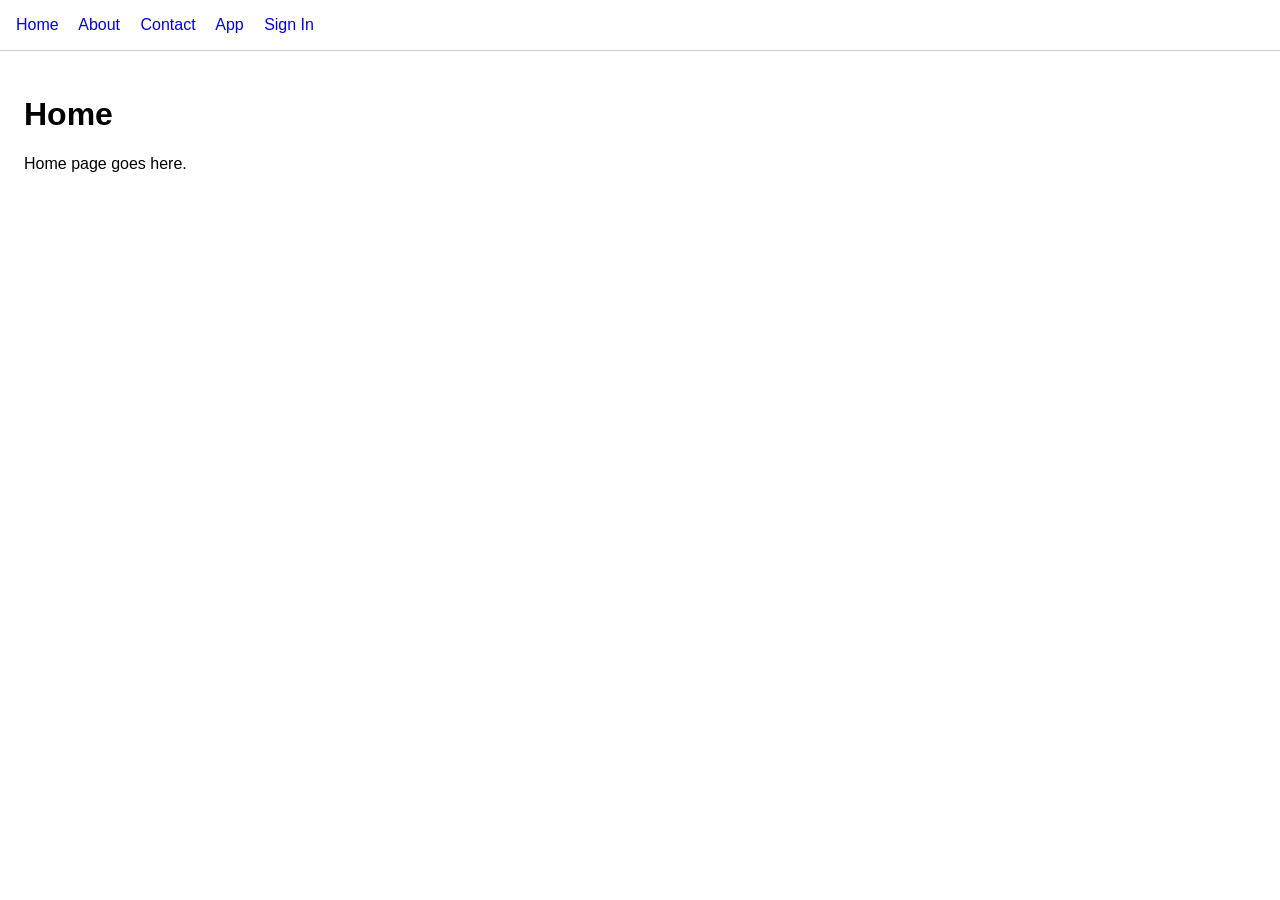
==== index.html @ acf82036 "Add files via upload" ====
<!DOCTYPE html>
<html lang="en">
<head>
  <meta charset="UTF-8">
  <meta name="viewport" content="width=device-width, initial-scale=1.0">
  <title>Home</title>
  <link rel="stylesheet" href="css/style.css">
</head>
<body>
  
<nav>
  <a href="index.html">Home</a>
  <a href="about.html">About</a>
  <a href="contact.html">Contact</a>
  <a href="app.html">App</a>
  <a href="login.html">Sign In</a>
</nav>


  <main>
    <h1>Home</h1>
    <p>Home page goes here.</p>
  </main>

  <script src="js/main.js"></script>
</body>
</html>
---- css/style.css ----
/* Shared styles for the whole site */
body {
  font-family: Arial, sans-serif;
  margin: 0;
}

nav {
  padding: 16px;
  border-bottom: 1px solid #ccc;
}

nav a {
  margin-right: 16px;
  text-decoration: none;
}

main {
  padding: 24px;
}
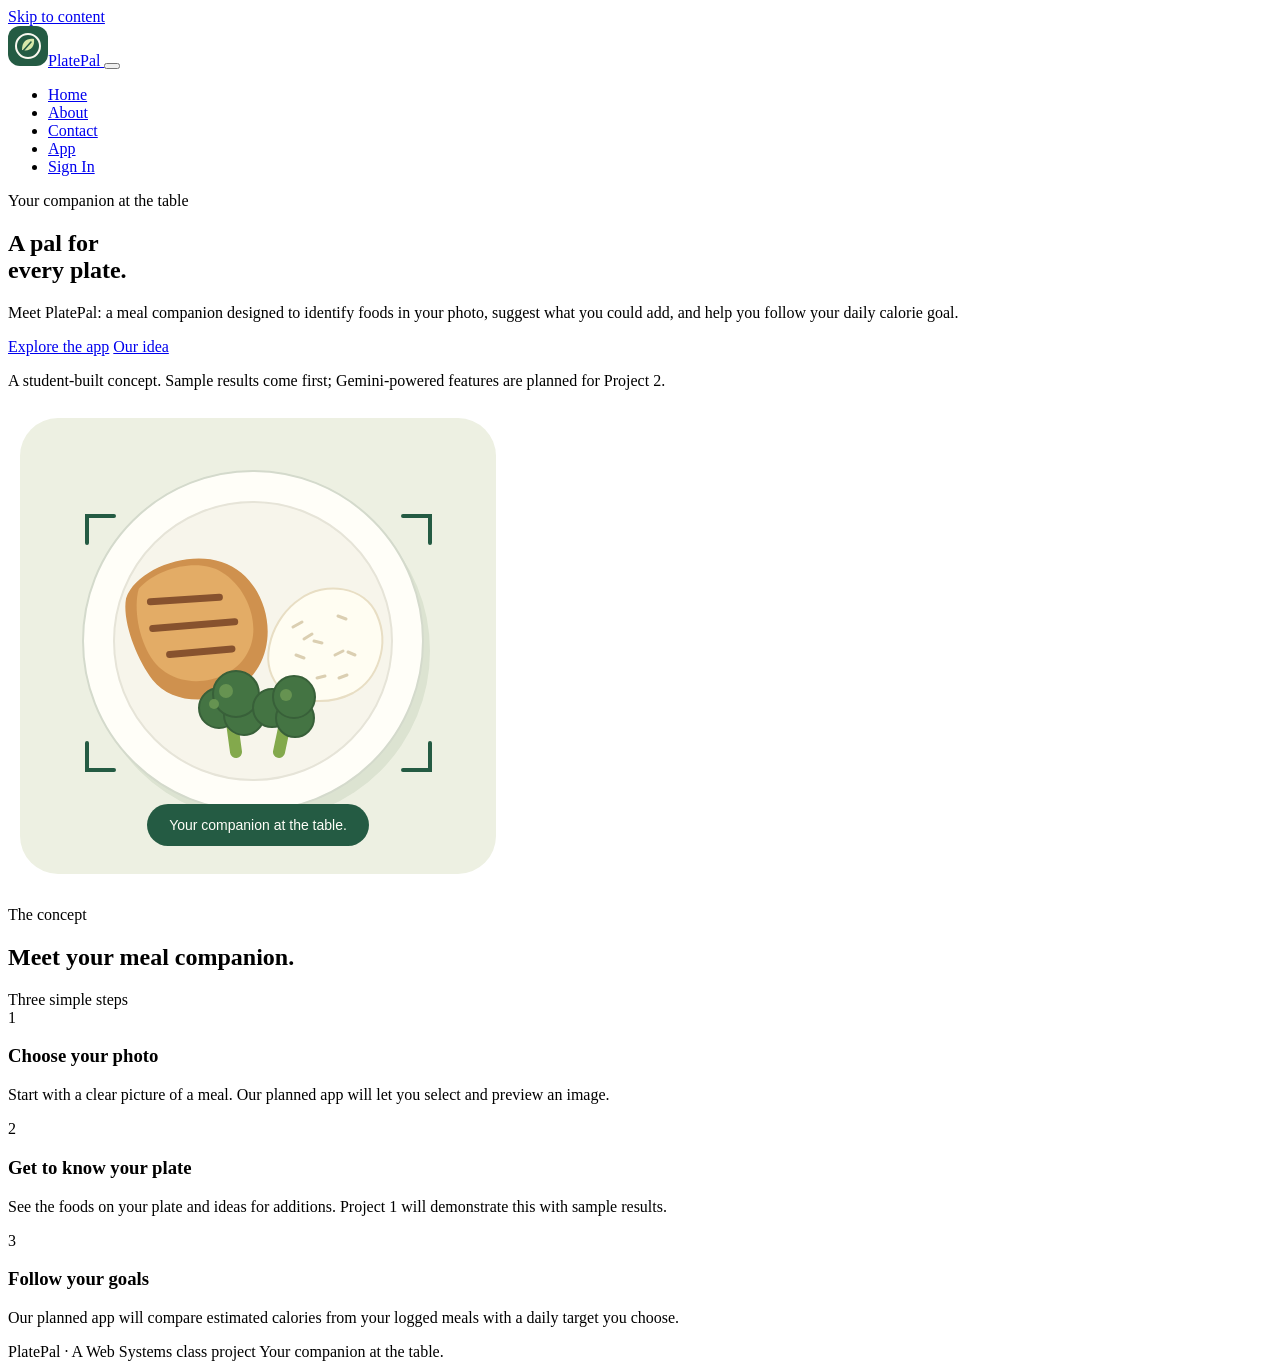
==== commit 83435eec: "Home, About, Contact, App, Sign In Outlines" ====
--- a/index.html
+++ b/index.html
@@ -1,27 +1,78 @@
-<!DOCTYPE html>
+<!doctype html>
 <html lang="en">
 <head>
   <meta charset="UTF-8">
   <meta name="viewport" content="width=device-width, initial-scale=1.0">
-  <title>Home</title>
-  <link rel="stylesheet" href="css/style.css">
+  <meta name="description" content="Meet PlatePal, your meal companion: a student app concept for identifying foods, suggesting meal additions, and tracking estimated calorie progress.">
+  <link rel="icon" type="image/svg+xml" href="./images/logo.svg">
+  <title>Home | PlatePal</title>
 </head>
 <body>
-  
-<nav>
-  <a href="index.html">Home</a>
-  <a href="about.html">About</a>
-  <a href="contact.html">Contact</a>
-  <a href="app.html">App</a>
-  <a href="login.html">Sign In</a>
-</nav>
-
-
-  <main>
-    <h1>Home</h1>
-    <p>Home page goes here.</p>
+  <a class="skip-link" href="#main-content">Skip to content</a>
+  <!-- Bootstrap expands the menu on desktop and collapses it on smaller screens. -->
+  <nav class="navbar navbar-expand-md py-3" aria-label="Main navigation">
+    <div class="container">
+      <a class="navbar-brand d-flex align-items-center" href="./index.html">
+        <img class="brand-mark" src="./images/logo.svg" alt="">PlatePal
+      </a>
+      <button class="navbar-toggler" type="button" data-bs-toggle="collapse"
+        data-bs-target="#main-menu" aria-controls="main-menu" aria-expanded="false"
+        aria-label="Toggle navigation"><span class="navbar-toggler-icon"></span></button>
+      <div class="collapse navbar-collapse" id="main-menu">
+        <ul class="navbar-nav ms-auto align-items-md-center"><li class="nav-item"><a class="nav-link active" href="./index.html" aria-current="page">Home</a></li>
+<li class="nav-item"><a class="nav-link" href="./about.html">About</a></li>
+<li class="nav-item"><a class="nav-link" href="./contact.html">Contact</a></li>
+<li class="nav-item"><a class="nav-link" href="./app.html">App</a></li>
+<li class="nav-item"><a class="nav-link" href="./signin.html">Sign In</a></li></ul>
+      </div>
+    </div>
+  </nav>
+  <main id="main-content">
+    <section class="hero container">
+      <div class="row align-items-center g-4">
+        <div class="col-md-6">
+          <p class="eyebrow mb-3">Your companion at the table</p>
+          <h1>A pal for<br>every plate.</h1>
+          <p class="lead my-4">Meet PlatePal: a meal companion designed to identify foods in your photo, suggest what you could add, and help you follow your daily calorie goal.</p>
+          <div class="d-flex flex-wrap gap-3">
+            <a class="btn btn-primary" href="./app.html">Explore the app</a>
+            <a class="btn btn-outline-primary" href="./about.html">Our idea</a>
+          </div>
+          <p class="demo-note mt-4 mb-0">A student-built concept. Sample results come first; Gemini-powered features are planned for Project 2.</p>
+        </div>
+        <div class="col-md-6">
+          <img class="hero-art" src="./images/plate.svg" alt="Illustrated plate of grilled chicken, rice, and broccoli">
+        </div>
+      </div>
+    </section>
+    <section class="container pb-5" aria-labelledby="how-heading">
+      <div class="d-flex flex-wrap justify-content-between align-items-end gap-3 mb-4">
+        <div><p class="eyebrow mb-2">The concept</p><h2 class="section-heading mb-0" id="how-heading">Meet your meal companion.</h2></div>
+        <span class="demo-note">Three simple steps</span>
+      </div>
+      <!-- Bootstrap's columns stack on small screens; our CSS styles each card. -->
+      <div class="row g-3">
+        <div class="col-md-4"><article class="step-card">
+          <span class="step-number" aria-hidden="true">1</span><h3>Choose your photo</h3>
+          <p>Start with a clear picture of a meal. Our planned app will let you select and preview an image.</p>
+        </article></div>
+        <div class="col-md-4"><article class="step-card">
+          <span class="step-number" aria-hidden="true">2</span><h3>Get to know your plate</h3>
+          <p>See the foods on your plate and ideas for additions. Project 1 will demonstrate this with sample results.</p>
+        </article></div>
+        <div class="col-md-4"><article class="step-card">
+          <span class="step-number" aria-hidden="true">3</span><h3>Follow your goals</h3>
+          <p>Our planned app will compare estimated calories from your logged meals with a daily target you choose.</p>
+        </article></div>
+      </div>
+    </section>
   </main>
-
-  <script src="js/main.js"></script>
+  <footer class="site-footer">
+    <div class="container d-flex flex-wrap justify-content-between gap-2">
+      <span>PlatePal · A Web Systems class project</span>
+      <span>Your companion at the table.</span>
+    </div>
+  </footer>
+  <script type="module" src="./js/main.js"></script>
 </body>
 </html>
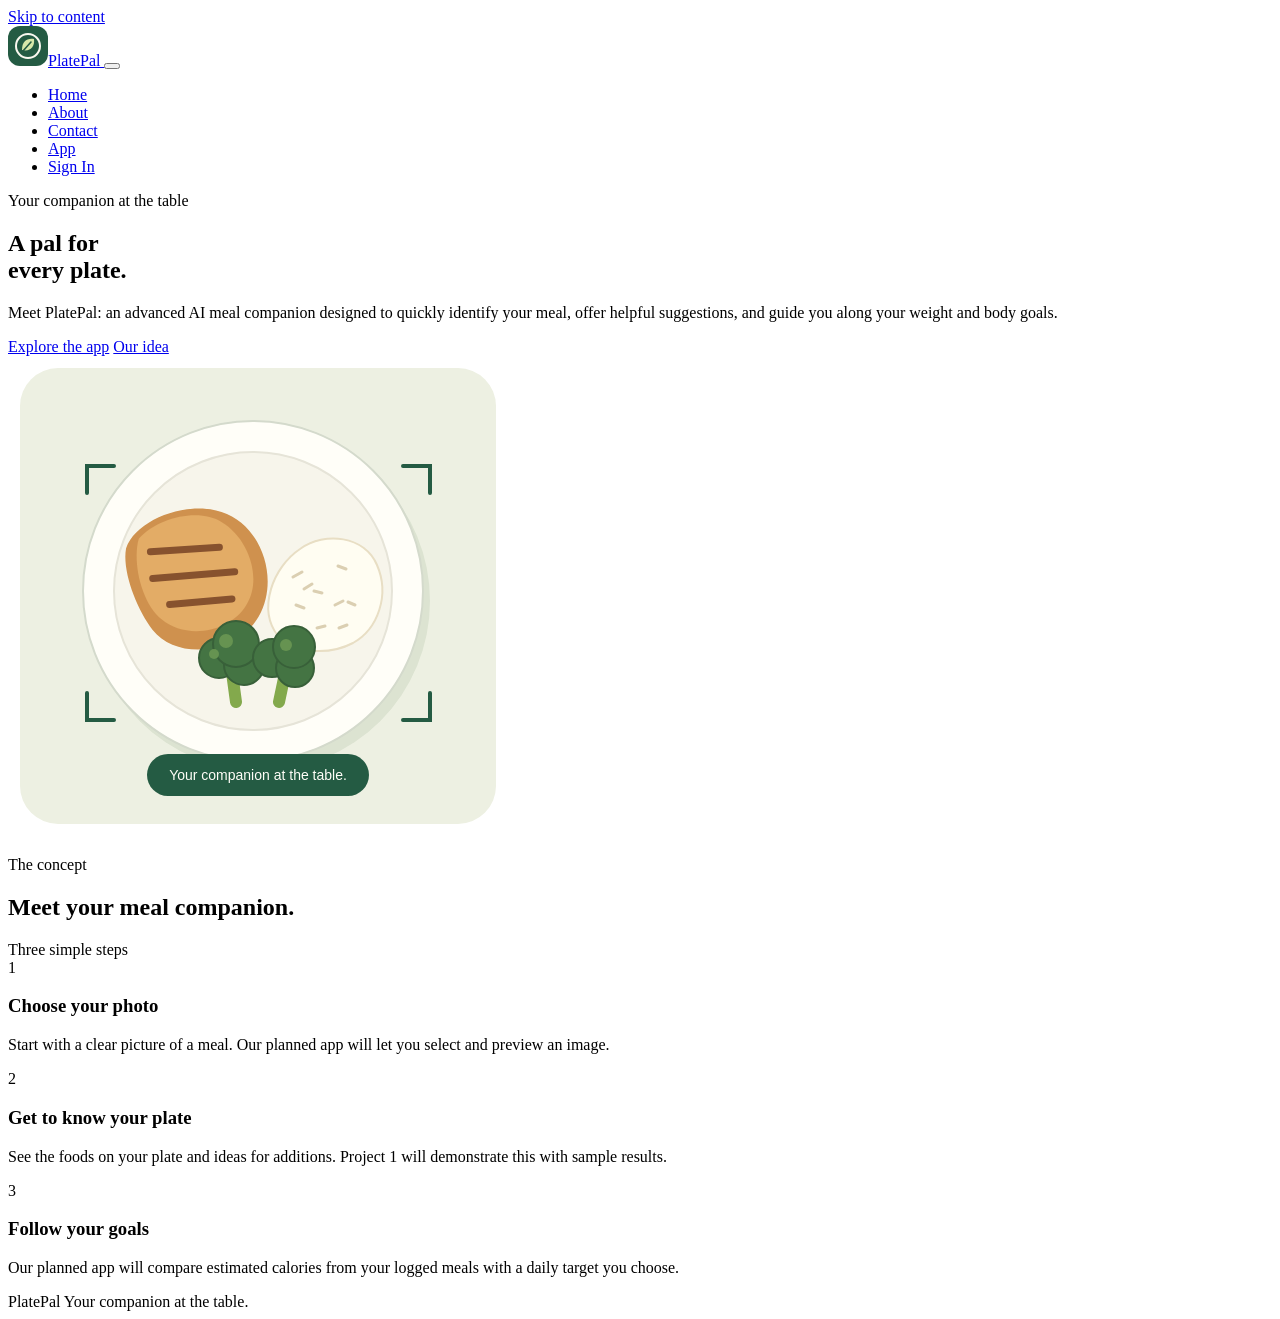
==== commit 861dd728: "cleaned up text on home and app" ====
--- a/index.html
+++ b/index.html
@@ -33,12 +33,11 @@
         <div class="col-md-6">
           <p class="eyebrow mb-3">Your companion at the table</p>
           <h1>A pal for<br>every plate.</h1>
-          <p class="lead my-4">Meet PlatePal: a meal companion designed to identify foods in your photo, suggest what you could add, and help you follow your daily calorie goal.</p>
+          <p class="lead my-4">Meet PlatePal: an advanced AI meal companion designed to quickly identify your meal, offer helpful suggestions, and guide you along your weight and body goals.</p>
           <div class="d-flex flex-wrap gap-3">
             <a class="btn btn-primary" href="./app.html">Explore the app</a>
             <a class="btn btn-outline-primary" href="./about.html">Our idea</a>
           </div>
-          <p class="demo-note mt-4 mb-0">A student-built concept. Sample results come first; Gemini-powered features are planned for Project 2.</p>
         </div>
         <div class="col-md-6">
           <img class="hero-art" src="./images/plate.svg" alt="Illustrated plate of grilled chicken, rice, and broccoli">
@@ -69,7 +68,7 @@
   </main>
   <footer class="site-footer">
     <div class="container d-flex flex-wrap justify-content-between gap-2">
-      <span>PlatePal · A Web Systems class project</span>
+      <span>PlatePal</span>
       <span>Your companion at the table.</span>
     </div>
   </footer>
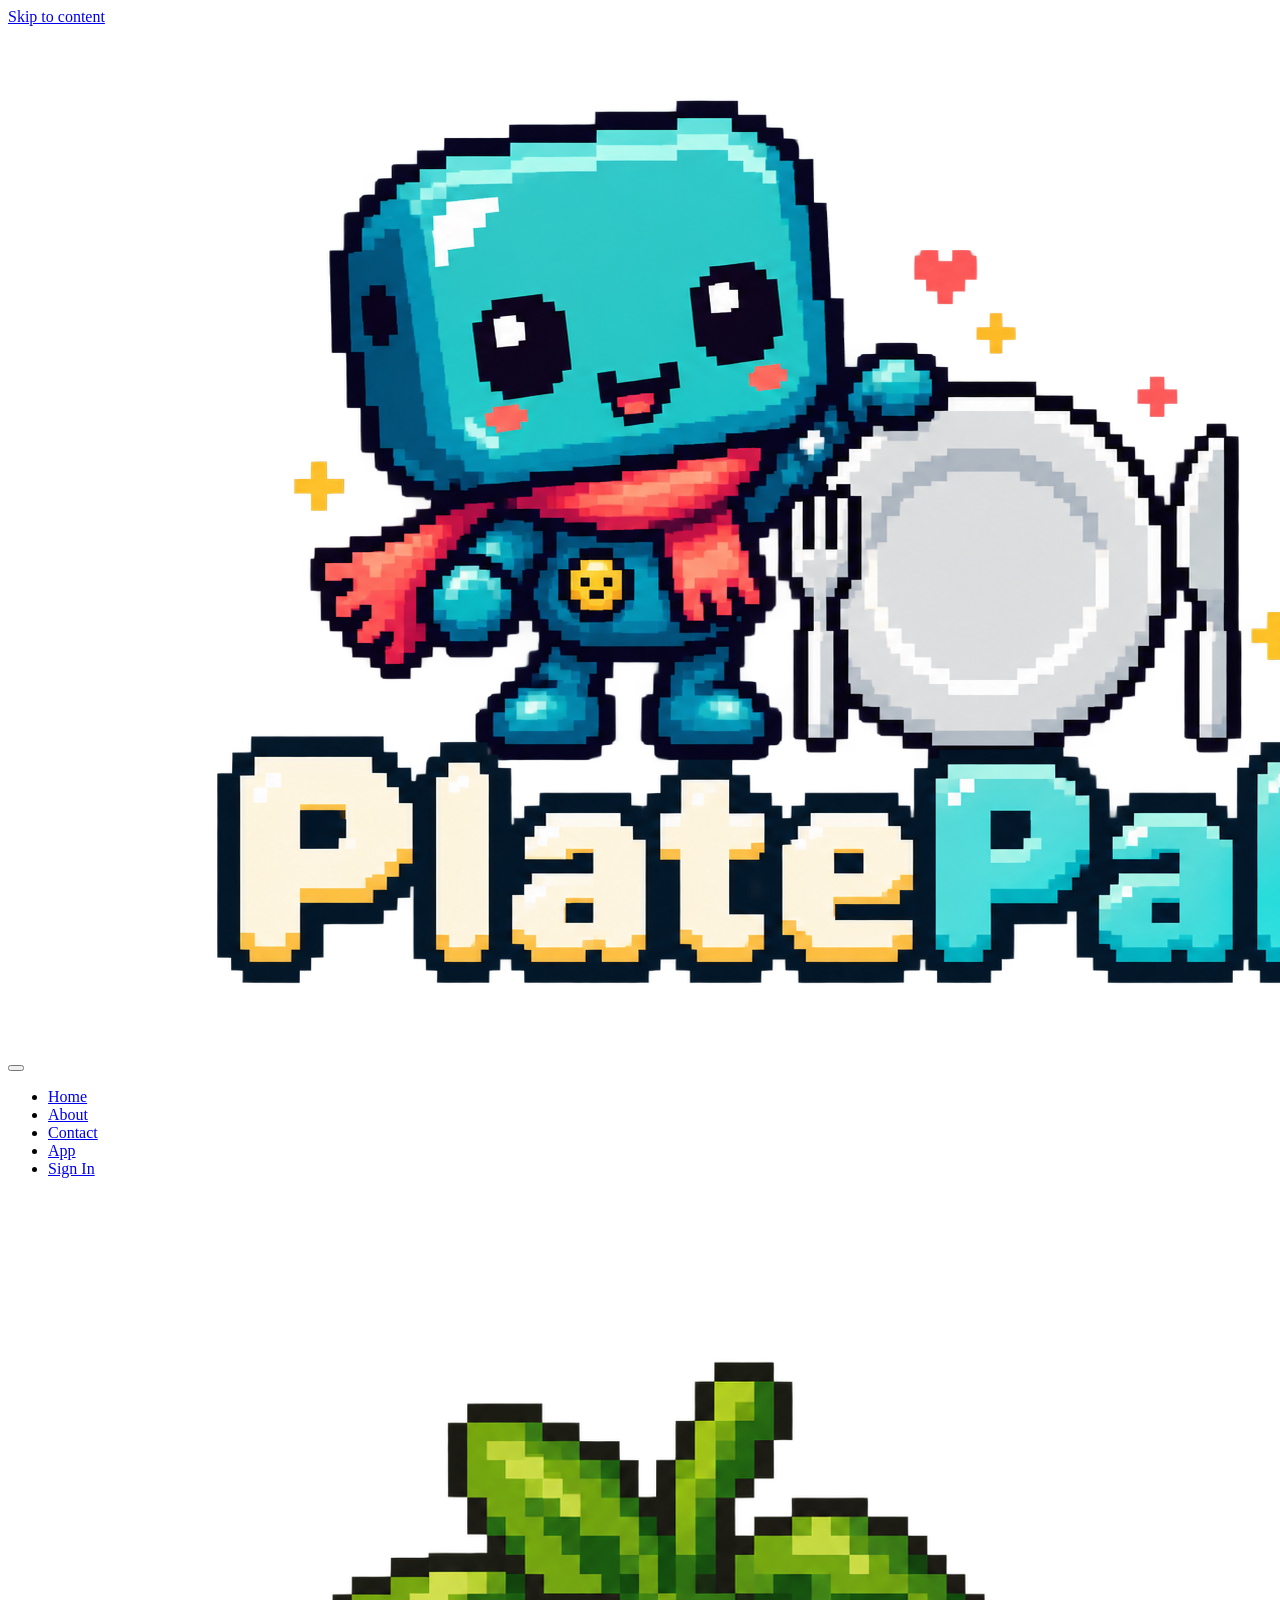
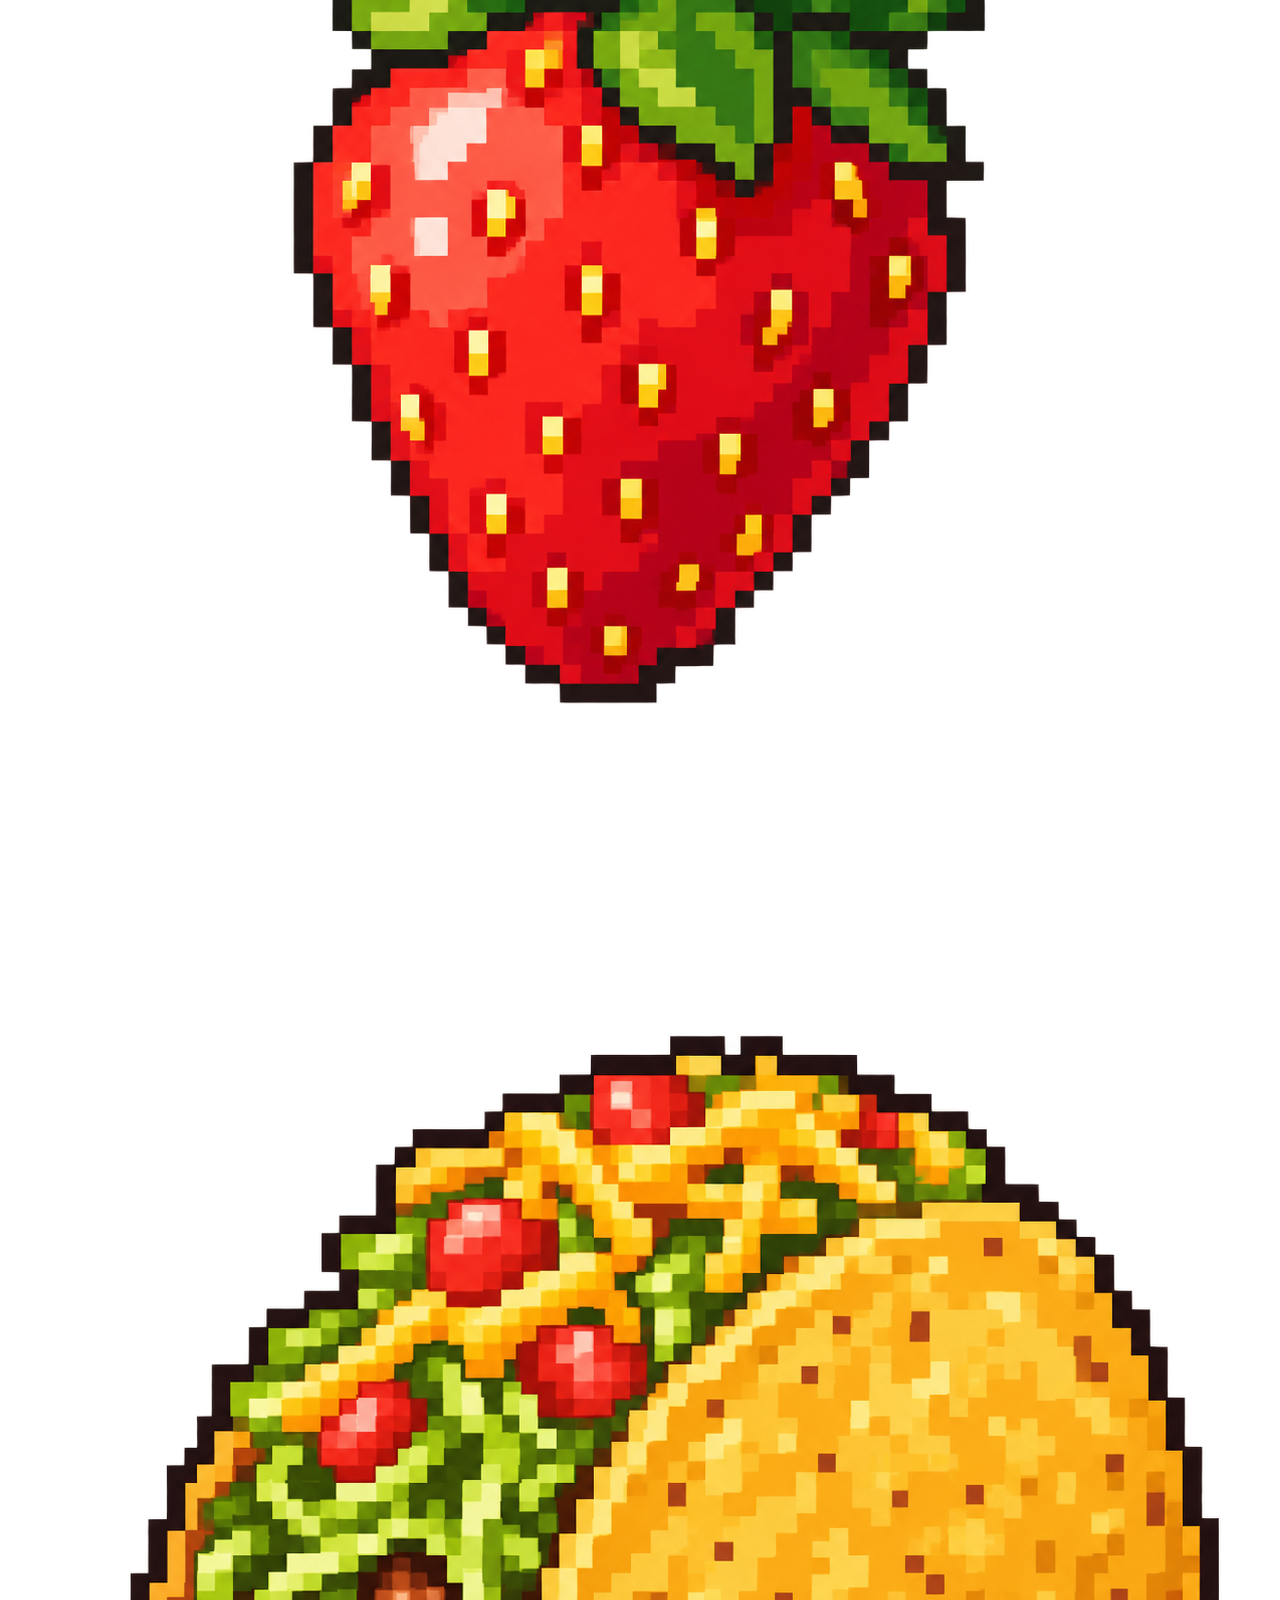
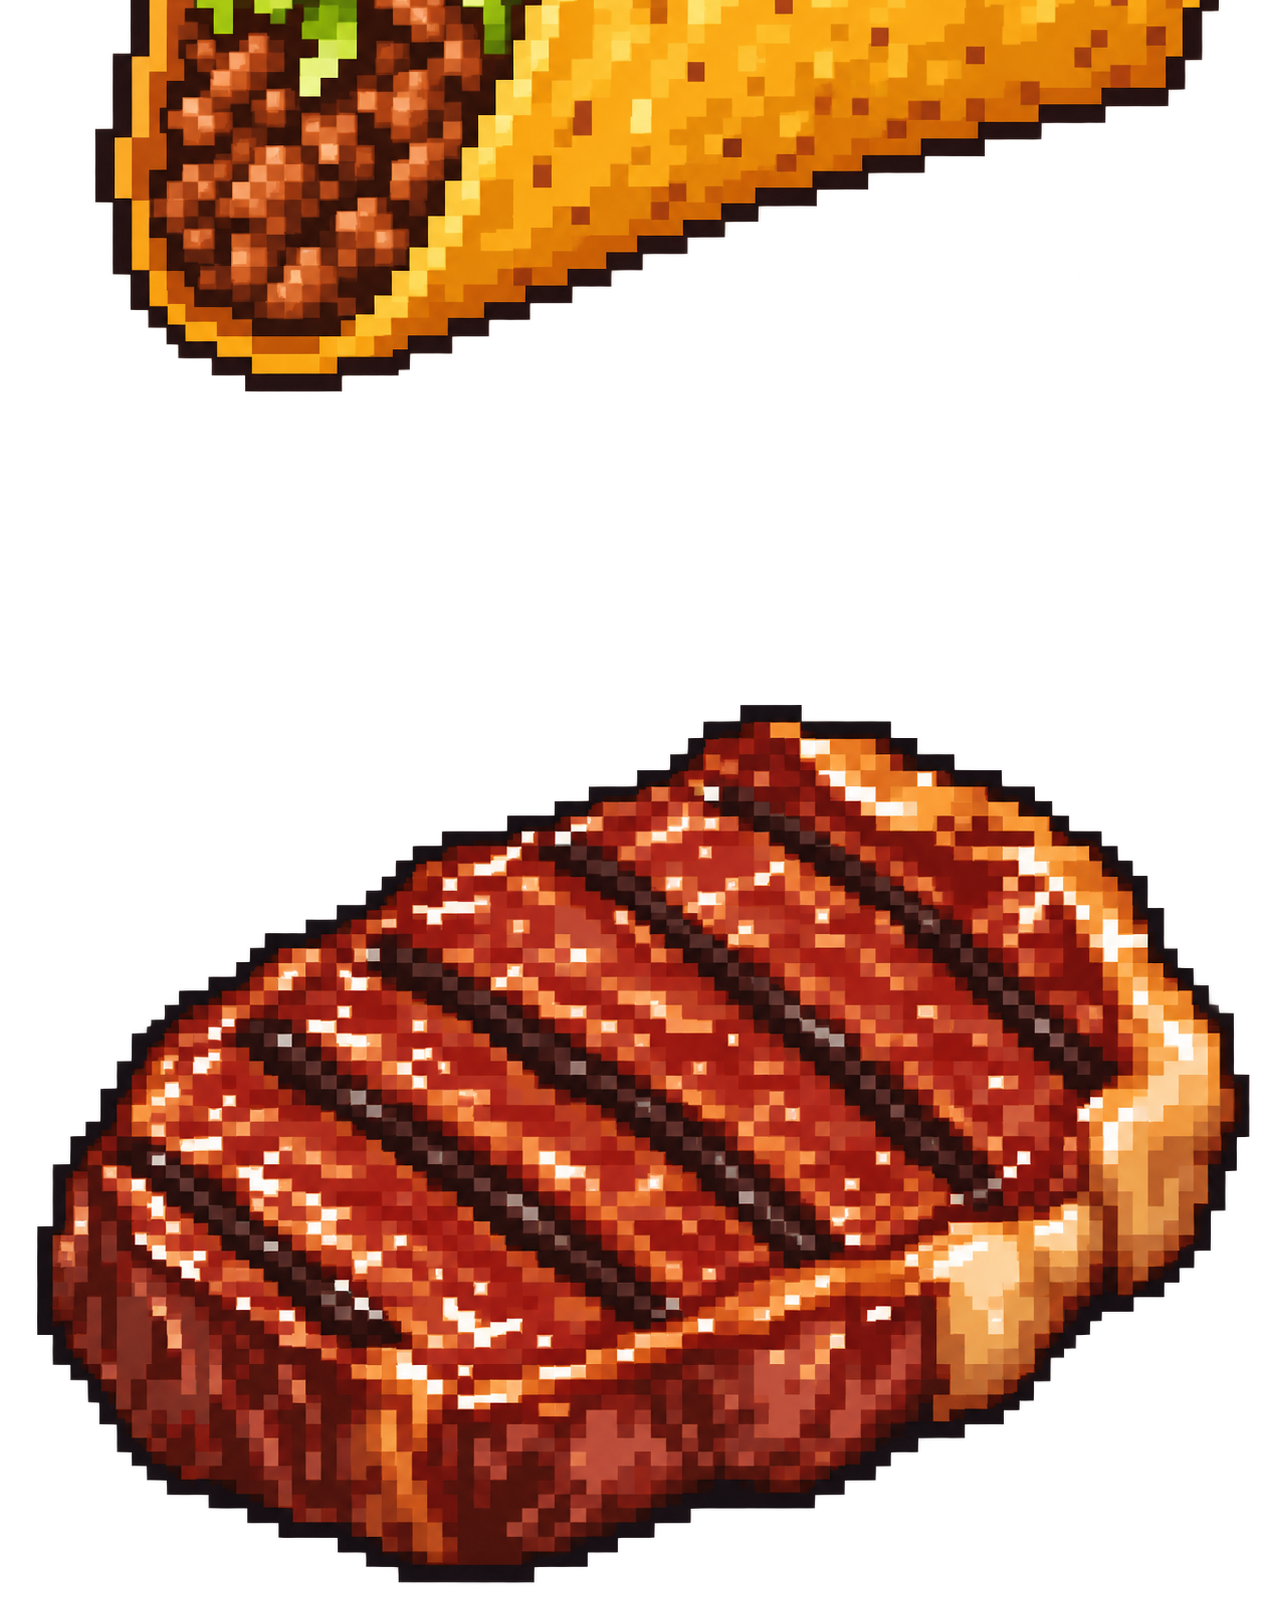
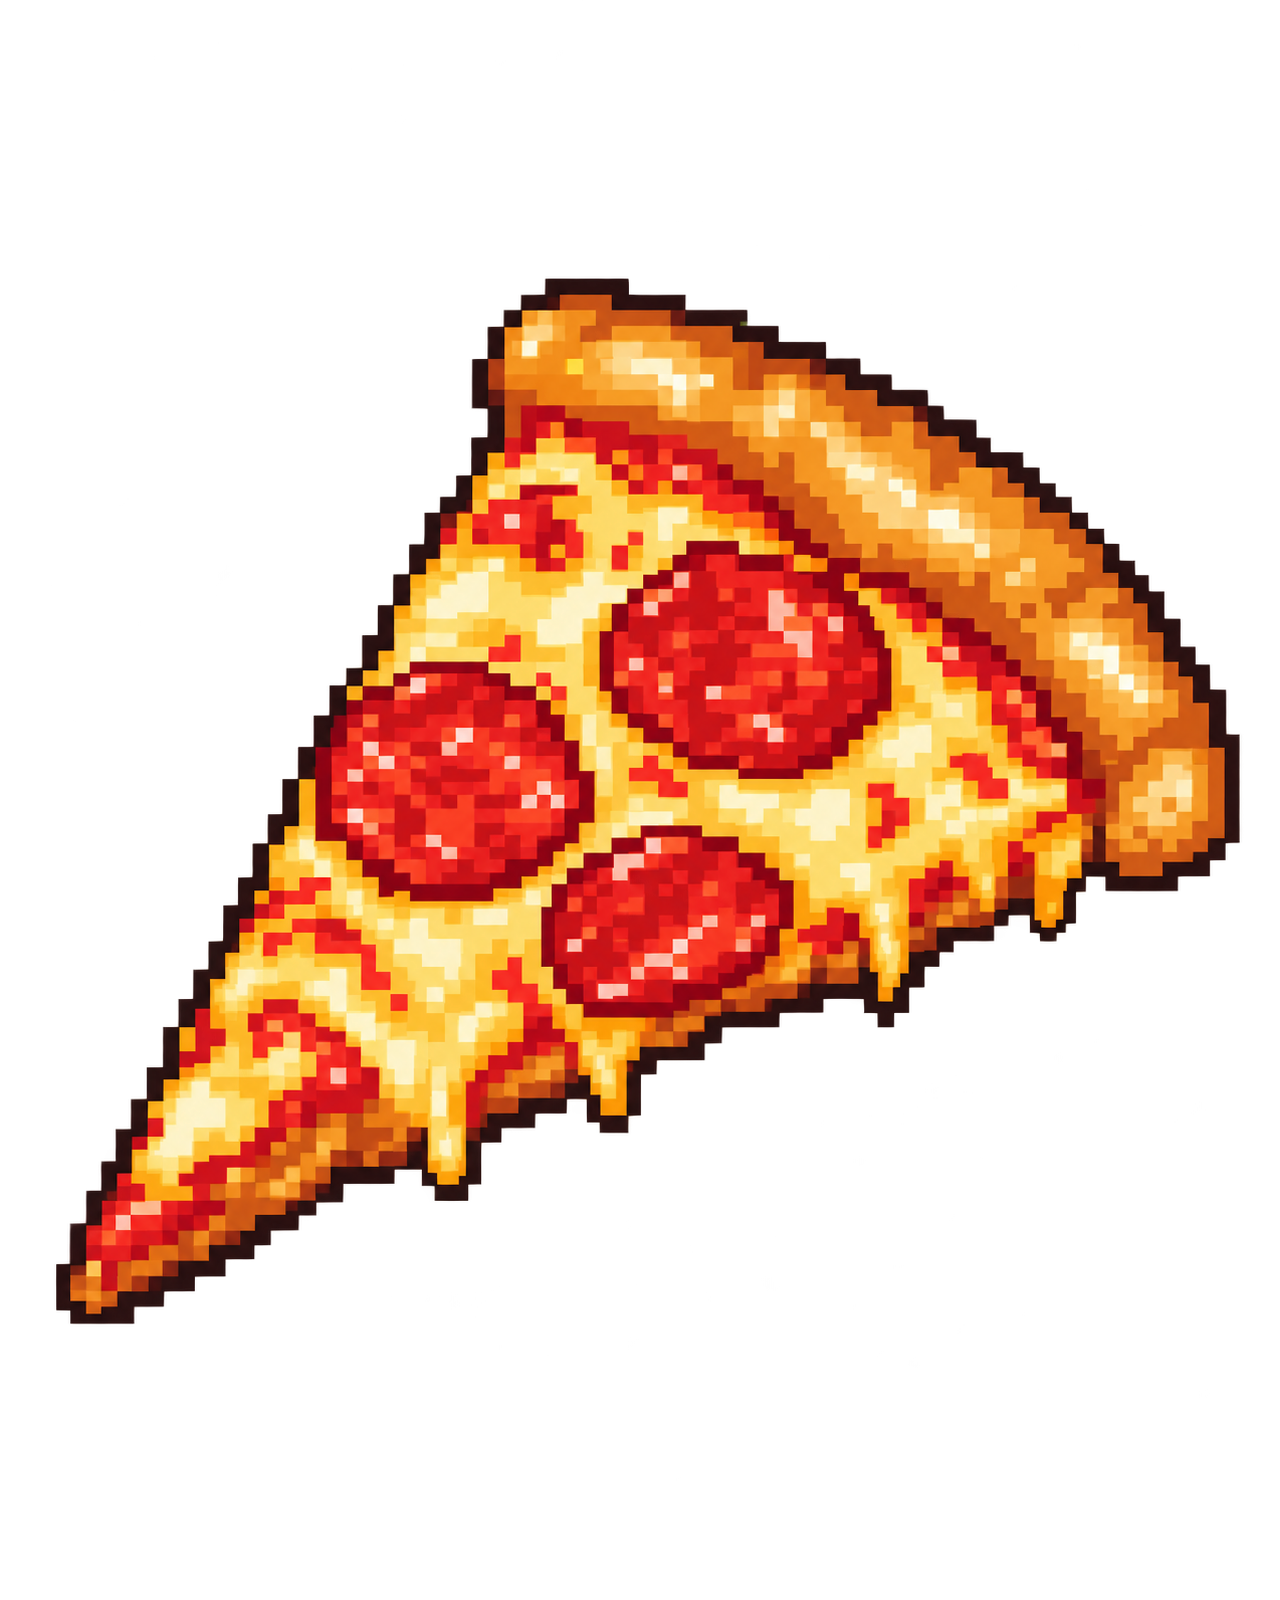
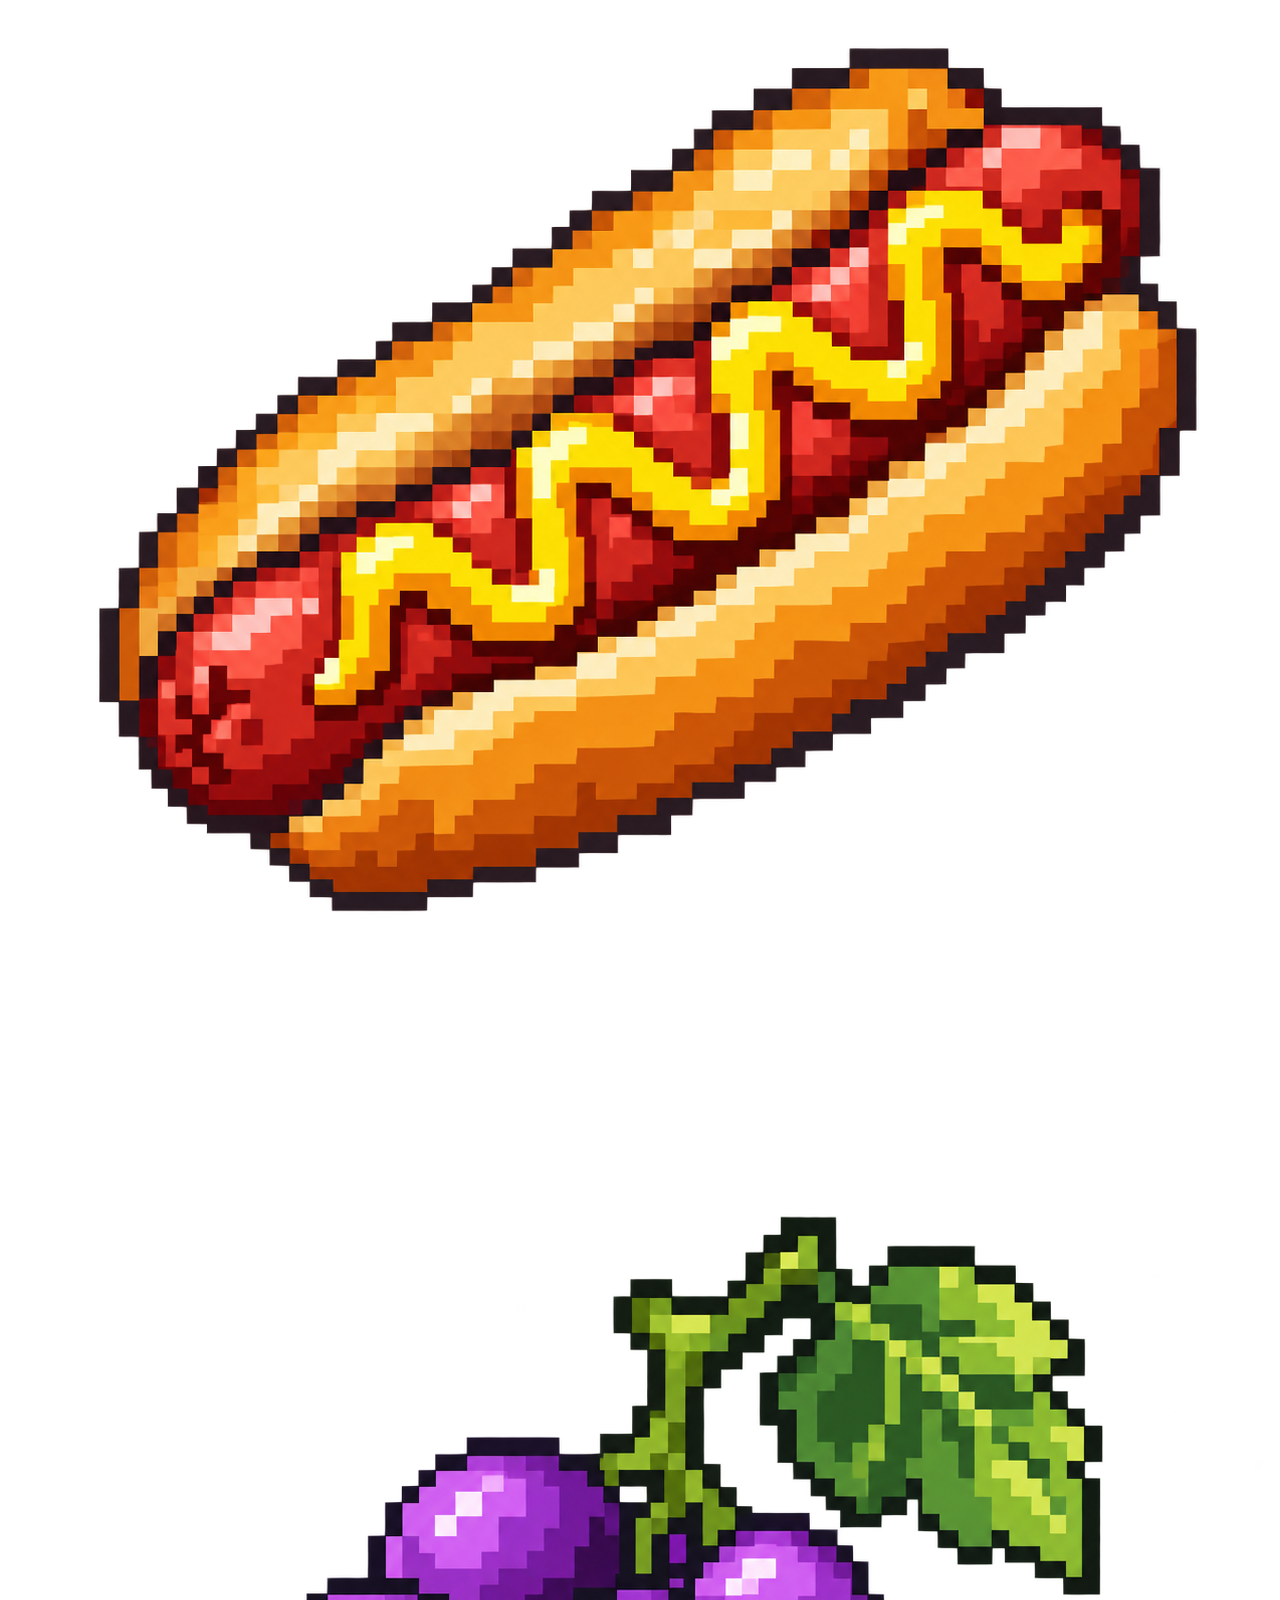
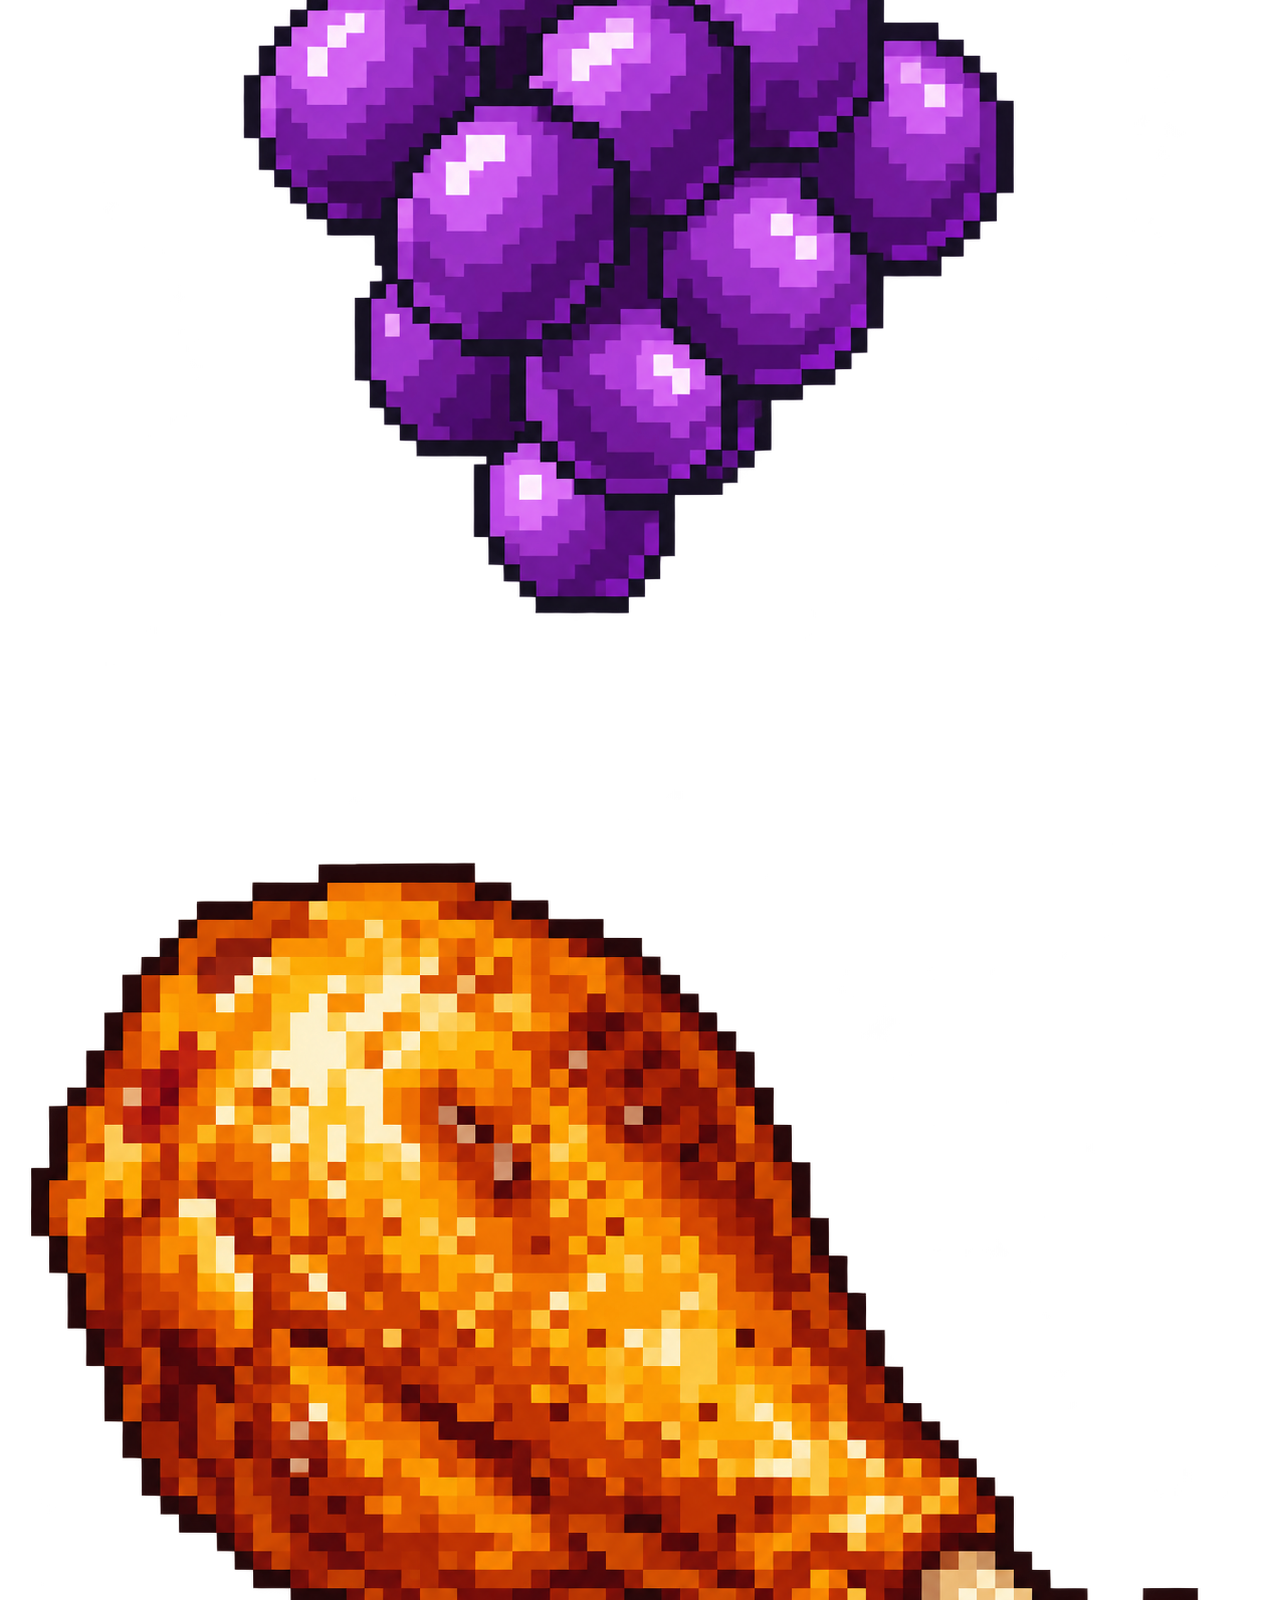
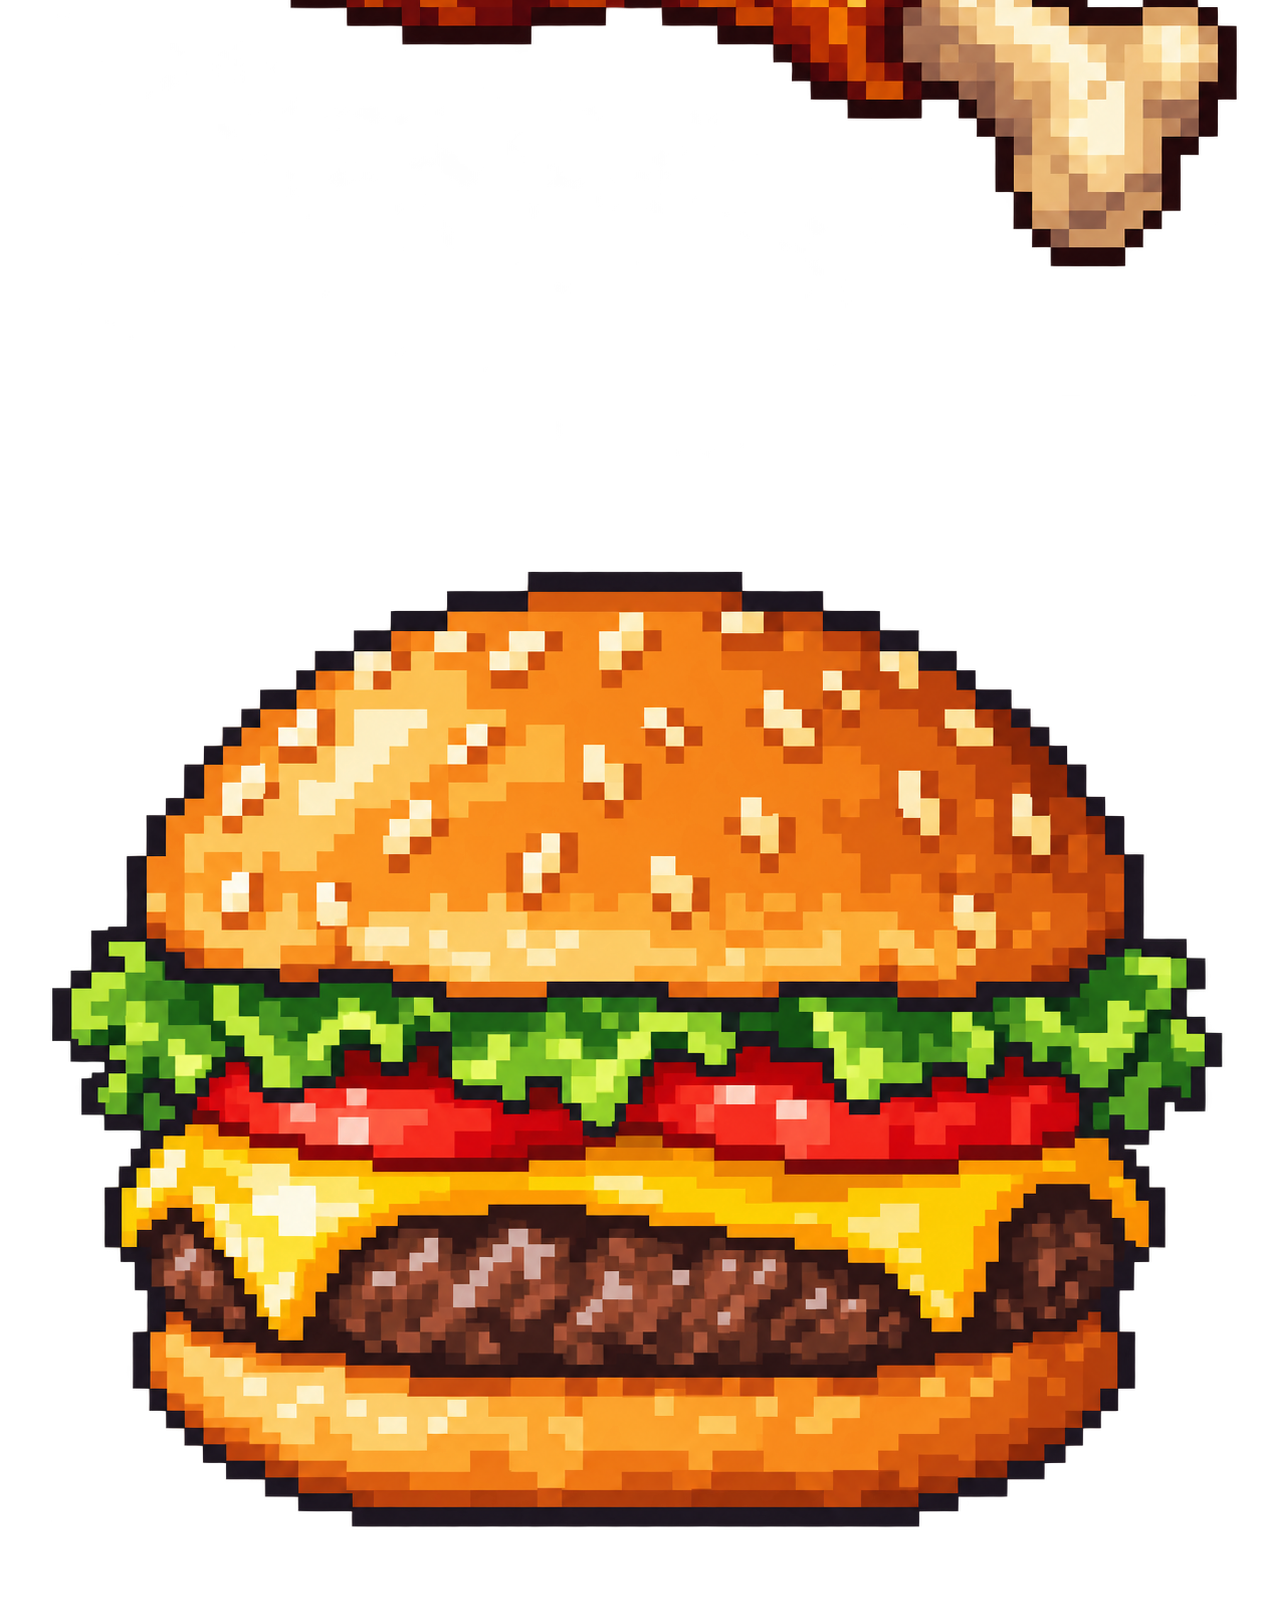
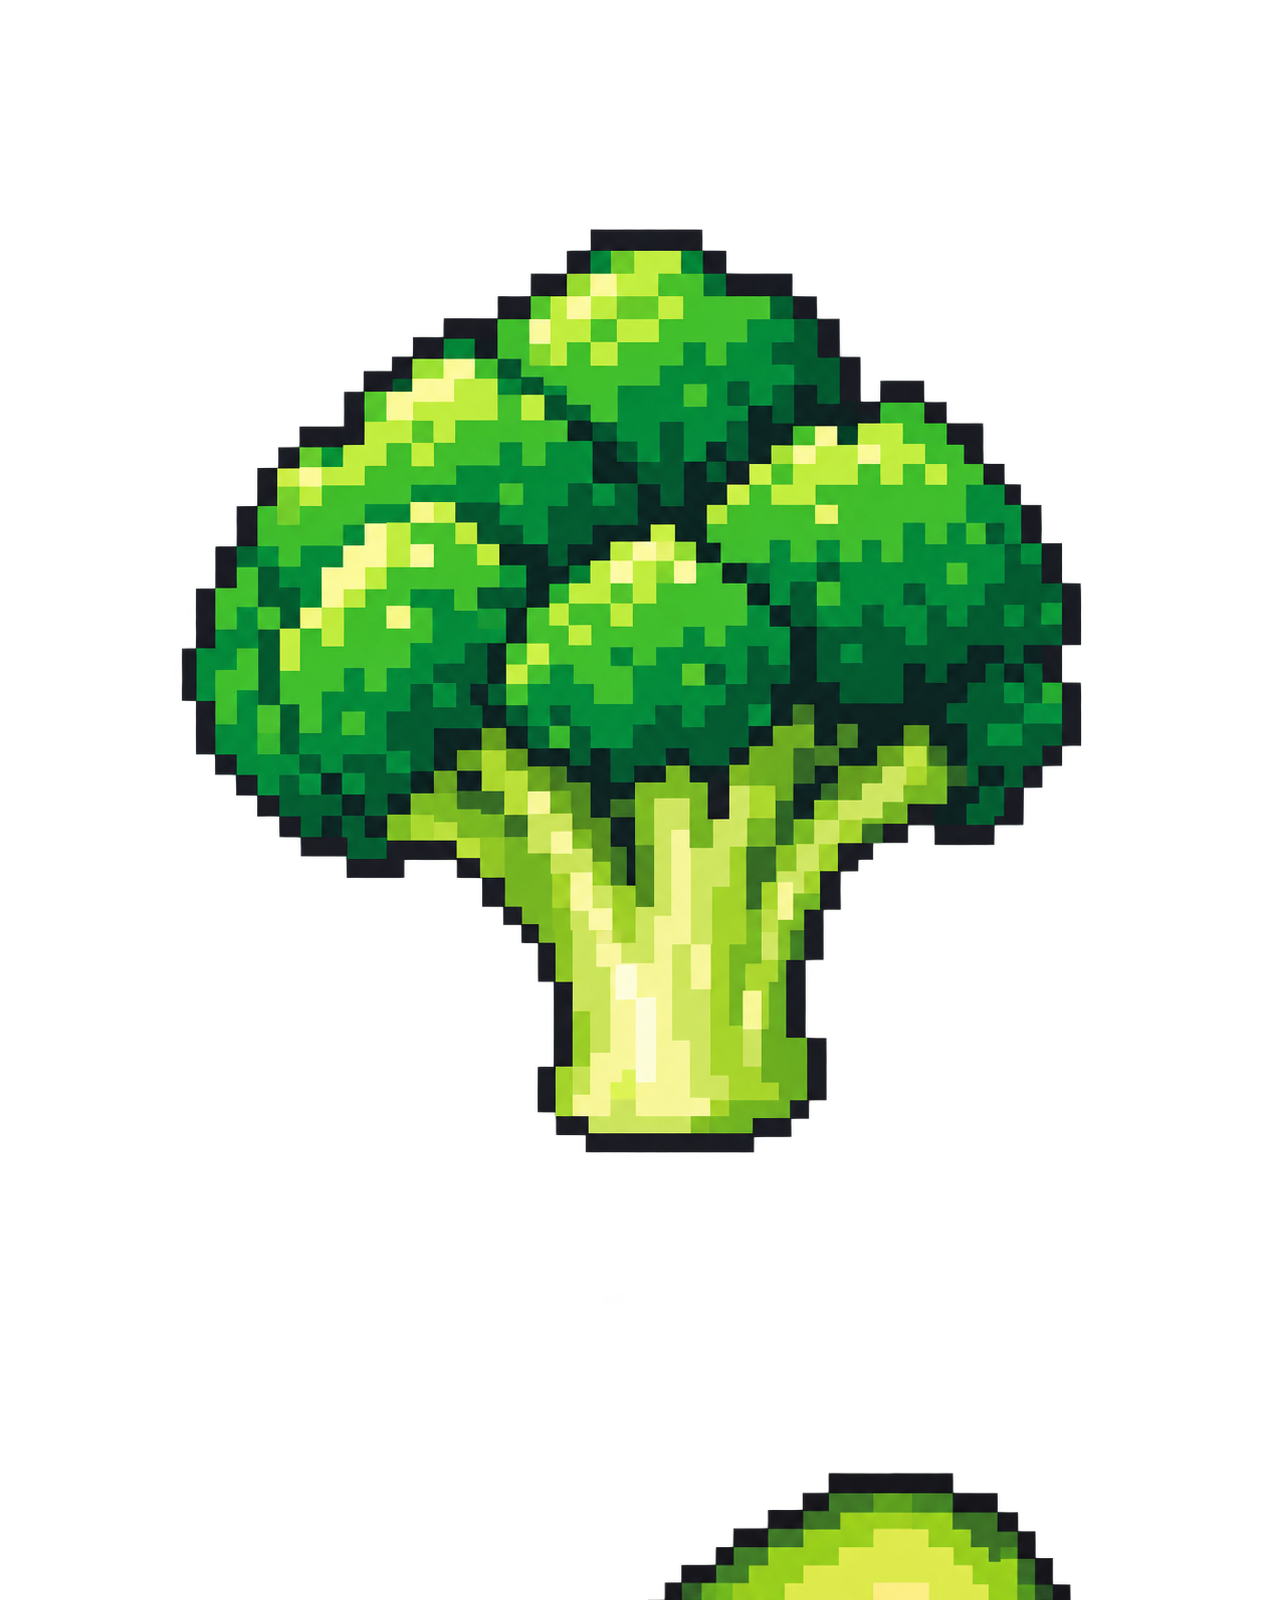
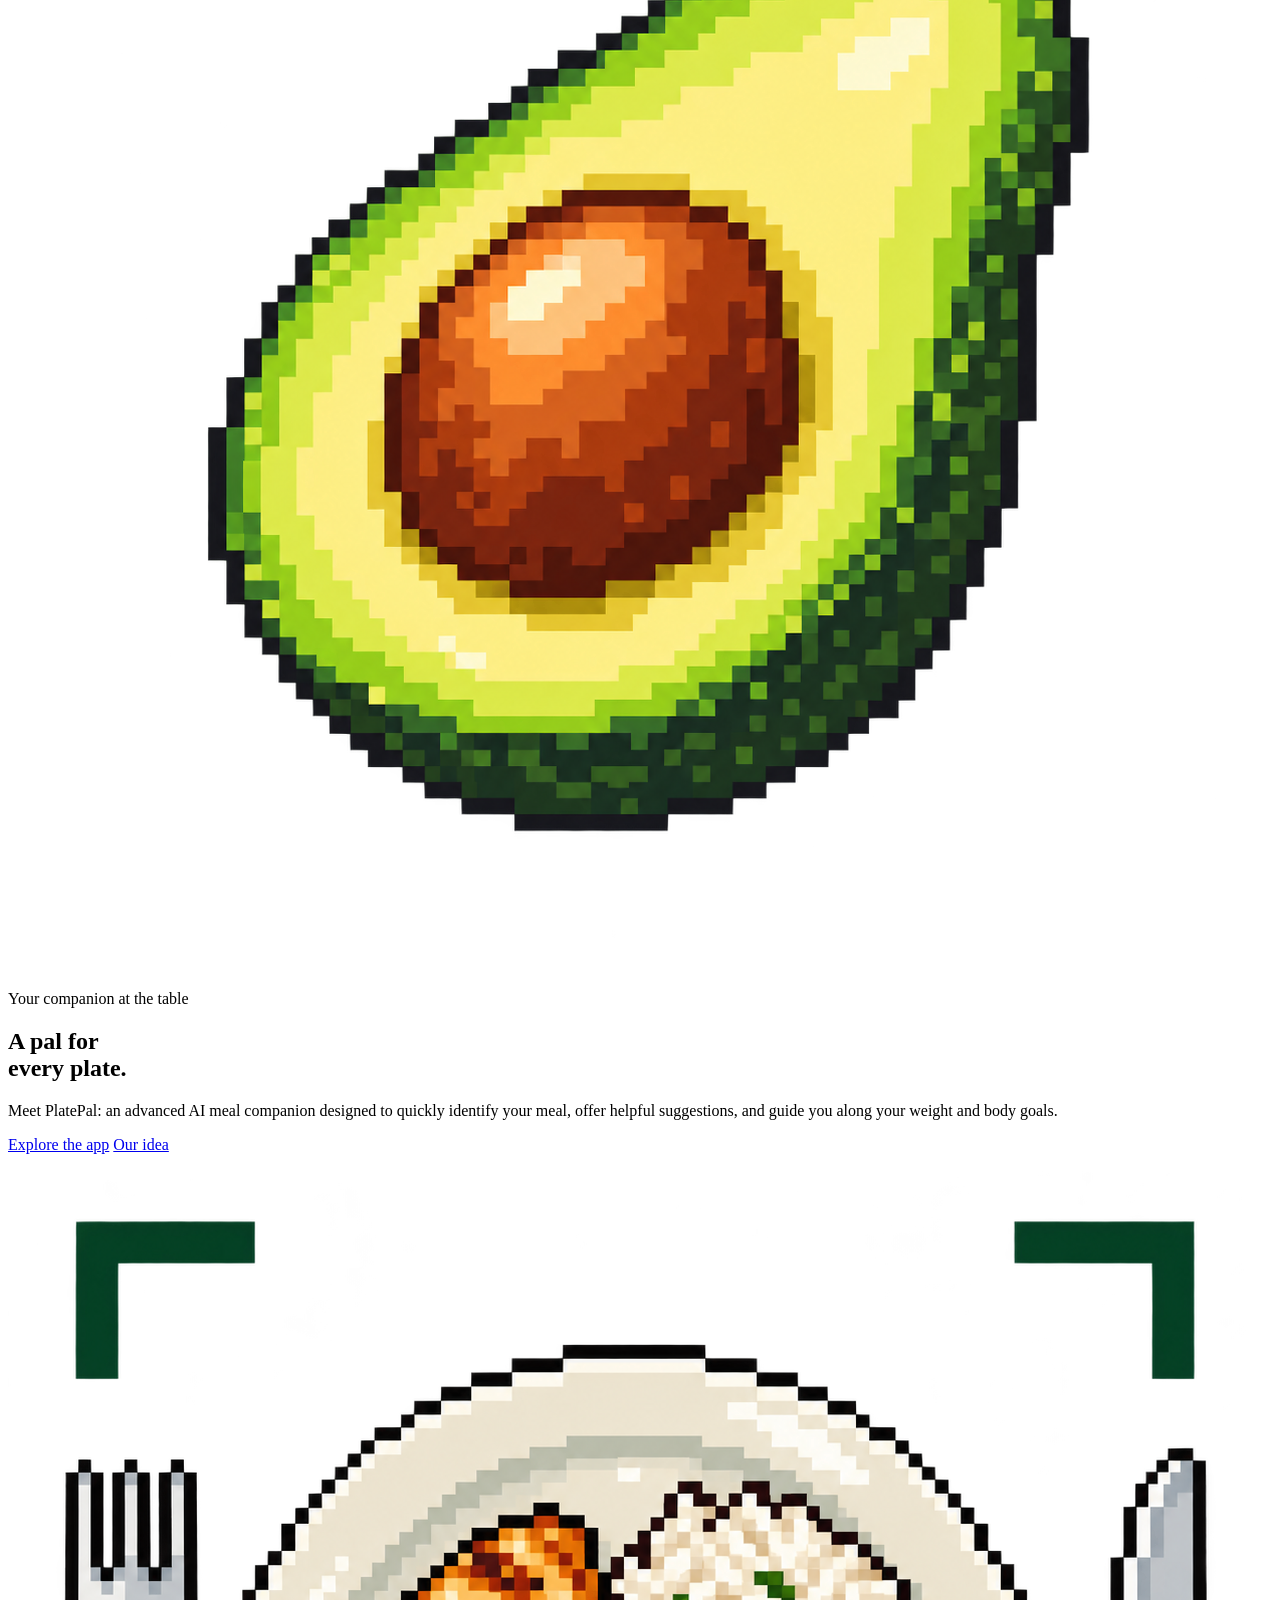
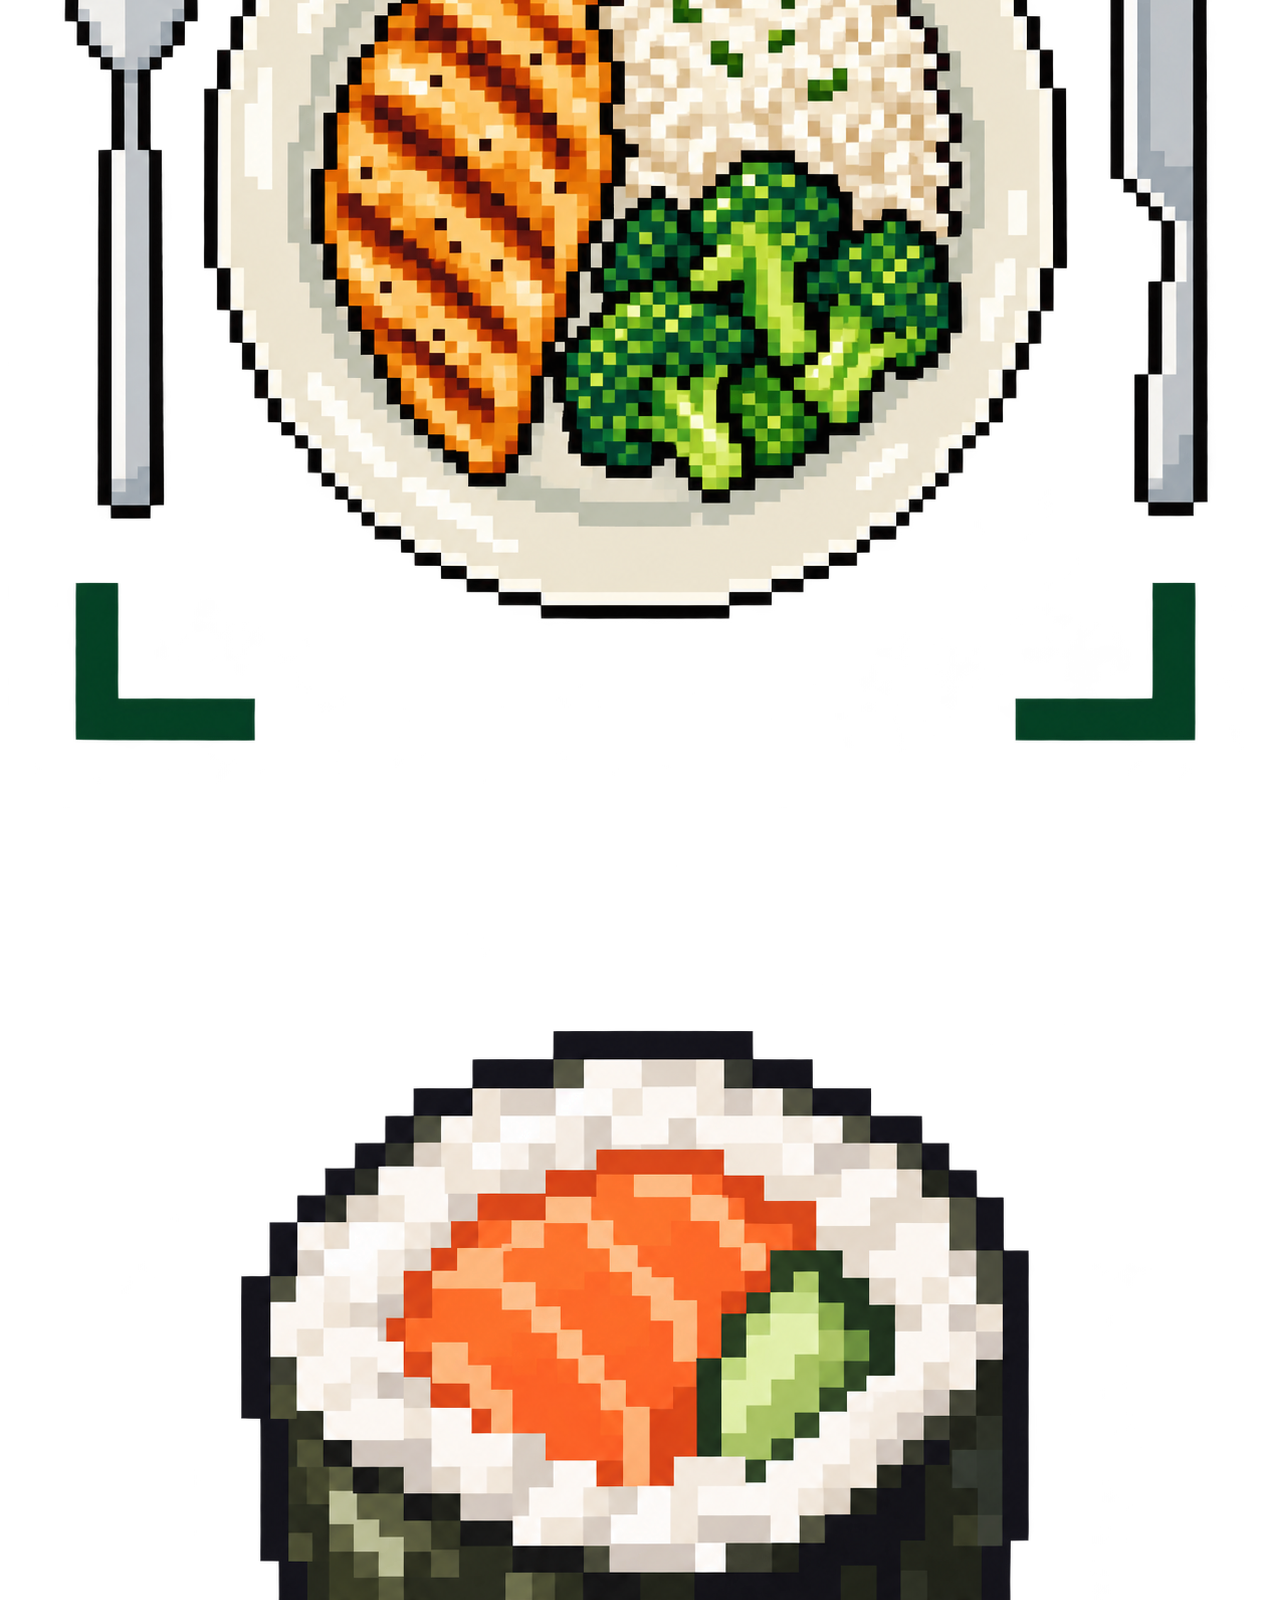
==== commit 60a89dca: "cleaned up contact and home" ====
--- a/index.html
+++ b/index.html
@@ -4,7 +4,7 @@
   <meta charset="UTF-8">
   <meta name="viewport" content="width=device-width, initial-scale=1.0">
   <meta name="description" content="Meet PlatePal, your meal companion: a student app concept for identifying foods, suggesting meal additions, and tracking estimated calorie progress.">
-  <link rel="icon" type="image/svg+xml" href="./images/logo.svg">
+  <link rel="icon" type="image/png" href="./images/PlatePalLogo.png">
   <title>Home | PlatePal</title>
 </head>
 <body>
@@ -13,7 +13,7 @@
   <nav class="navbar navbar-expand-md py-3" aria-label="Main navigation">
     <div class="container">
       <a class="navbar-brand d-flex align-items-center" href="./index.html">
-        <img class="brand-mark" src="./images/logo.svg" alt="">PlatePal
+        <img class="brand-mark" src="./images/PlatePalLogo.png" alt="PlatePal" width="1535" height="1024">
       </a>
       <button class="navbar-toggler" type="button" data-bs-toggle="collapse"
         data-bs-target="#main-menu" aria-controls="main-menu" aria-expanded="false"
@@ -27,7 +27,20 @@
       </div>
     </div>
   </nav>
-  <main id="main-content">
+  <main id="main-content" class="home-page">
+    <!-- Decorative foods stay in the side gutters, away from the page content. -->
+    <div class="food-border" aria-hidden="true">
+      <img class="edge-food food-strawberry" src="./images/foods/strawberry.png" alt="" width="1254" height="1254" decoding="async">
+      <img class="edge-food food-taco" src="./images/foods/taco.png" alt="" width="1254" height="1254" decoding="async">
+      <img class="edge-food food-steak" src="./images/foods/steak.png" alt="" width="1254" height="1254" decoding="async">
+      <img class="edge-food food-pizza" src="./images/foods/pizza.png" alt="" width="1254" height="1254" decoding="async">
+      <img class="edge-food food-hot-dog" src="./images/foods/hot-dog.png" alt="" width="1254" height="1254" decoding="async">
+      <img class="edge-food food-grapes" src="./images/foods/grapes.png" alt="" width="1254" height="1254" decoding="async">
+      <img class="edge-food food-chicken" src="./images/foods/chicken.png" alt="" width="1254" height="1254" decoding="async">
+      <img class="edge-food food-cheeseburger" src="./images/foods/cheeseburger.png" alt="" width="1254" height="1254" decoding="async">
+      <img class="edge-food food-broccoli" src="./images/foods/broccoli.png" alt="" width="1254" height="1254" decoding="async">
+      <img class="edge-food food-avocado" src="./images/foods/avocado.png" alt="" width="1254" height="1254" decoding="async">
+    </div>
     <section class="hero container">
       <div class="row align-items-center g-4">
         <div class="col-md-6">
@@ -40,7 +53,17 @@
           </div>
         </div>
         <div class="col-md-6">
-          <img class="hero-art" src="./images/plate.svg" alt="Illustrated plate of grilled chicken, rice, and broccoli">
+          <!-- This frame positions the extra foods around the main plate. -->
+          <div class="plate-scene">
+            <img class="hero-art" src="./images/pixel-plate.png" alt="Pixel-art meal plate with grilled food, rice, broccoli, and scan corners" width="1254" height="1254">
+            <div class="plate-foods" aria-hidden="true">
+              <img class="plate-food plate-sushi" src="./images/foods/sushi.png" alt="" width="1254" height="1254" decoding="async">
+              <img class="plate-food plate-cake" src="./images/foods/cake.png" alt="" width="1254" height="1254" decoding="async">
+              <img class="plate-food plate-matcha" src="./images/foods/matcha.png" alt="" width="1254" height="1254" decoding="async">
+              <img class="plate-food plate-pancakes" src="./images/foods/pancakes.png" alt="" width="1254" height="1254" decoding="async">
+              <img class="plate-food plate-boba" src="./images/foods/boba.png" alt="" width="1254" height="1254" decoding="async">
+            </div>
+          </div>
         </div>
       </div>
     </section>
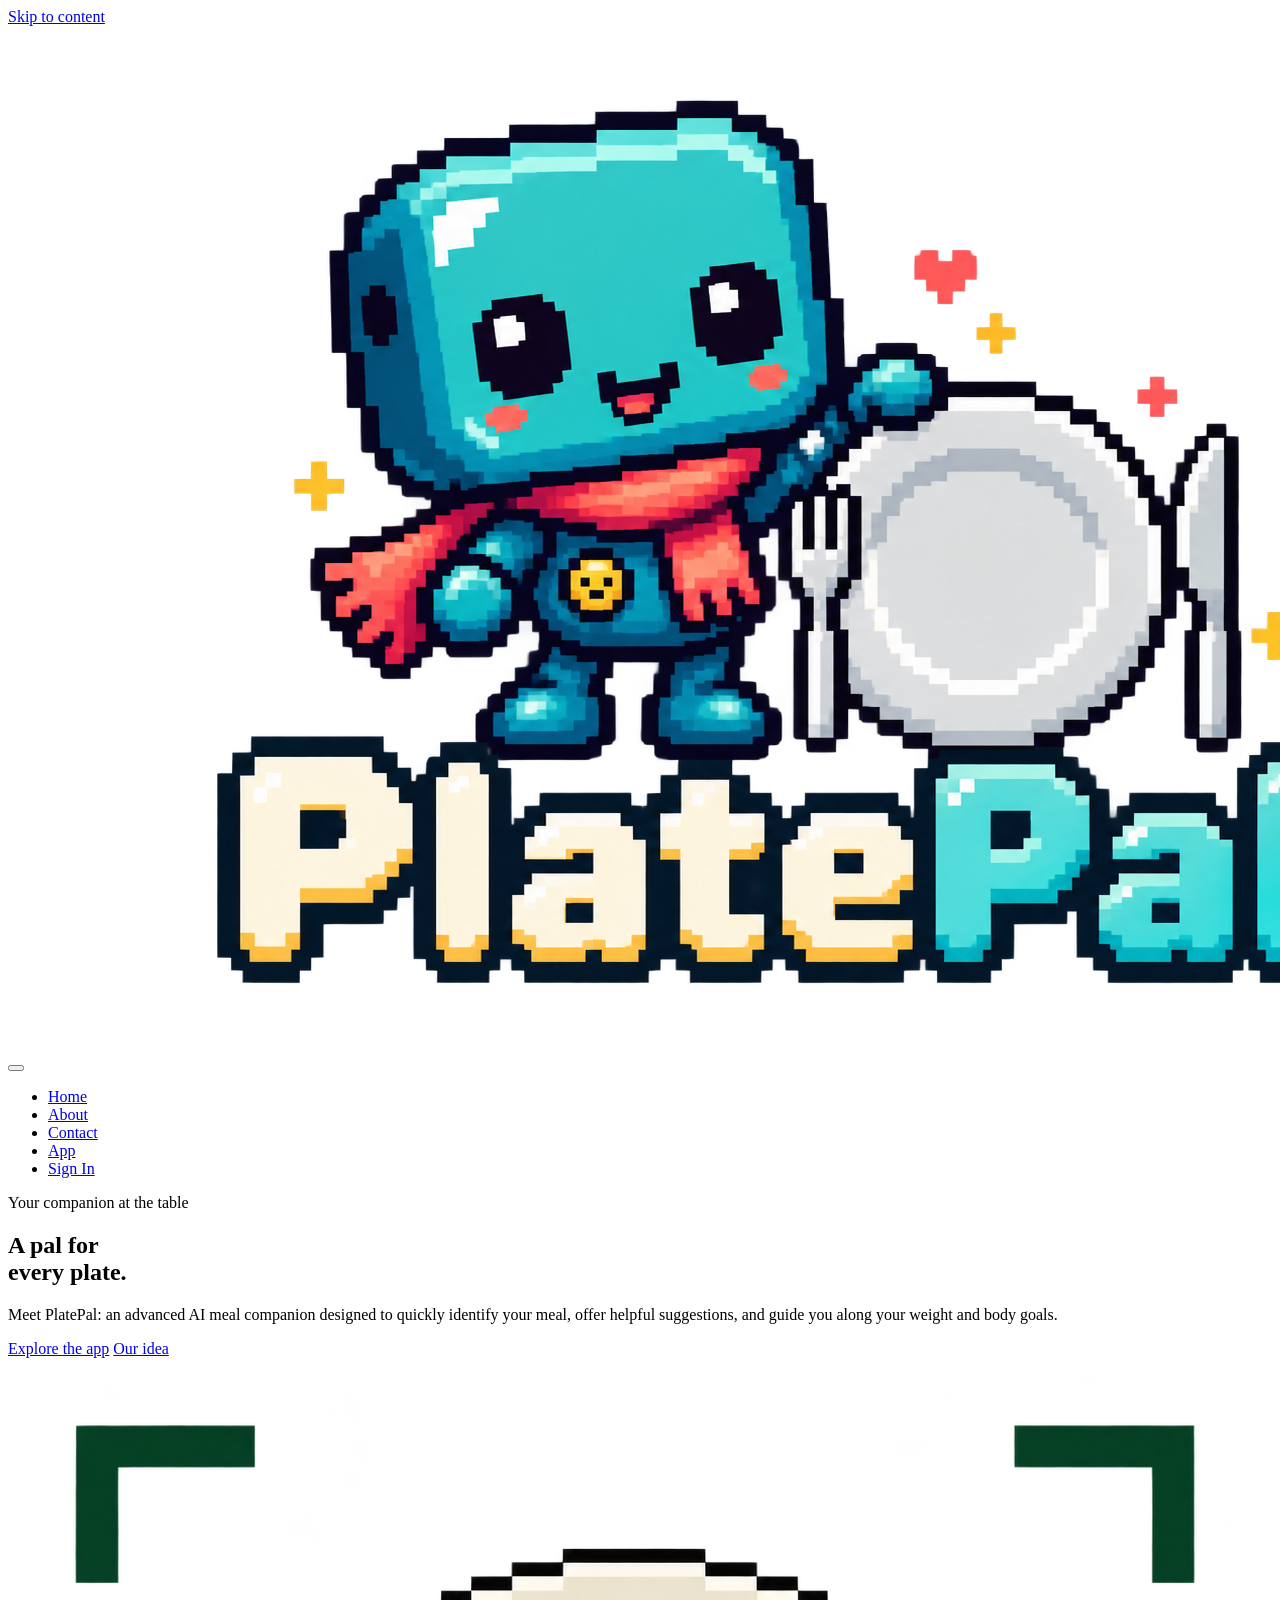
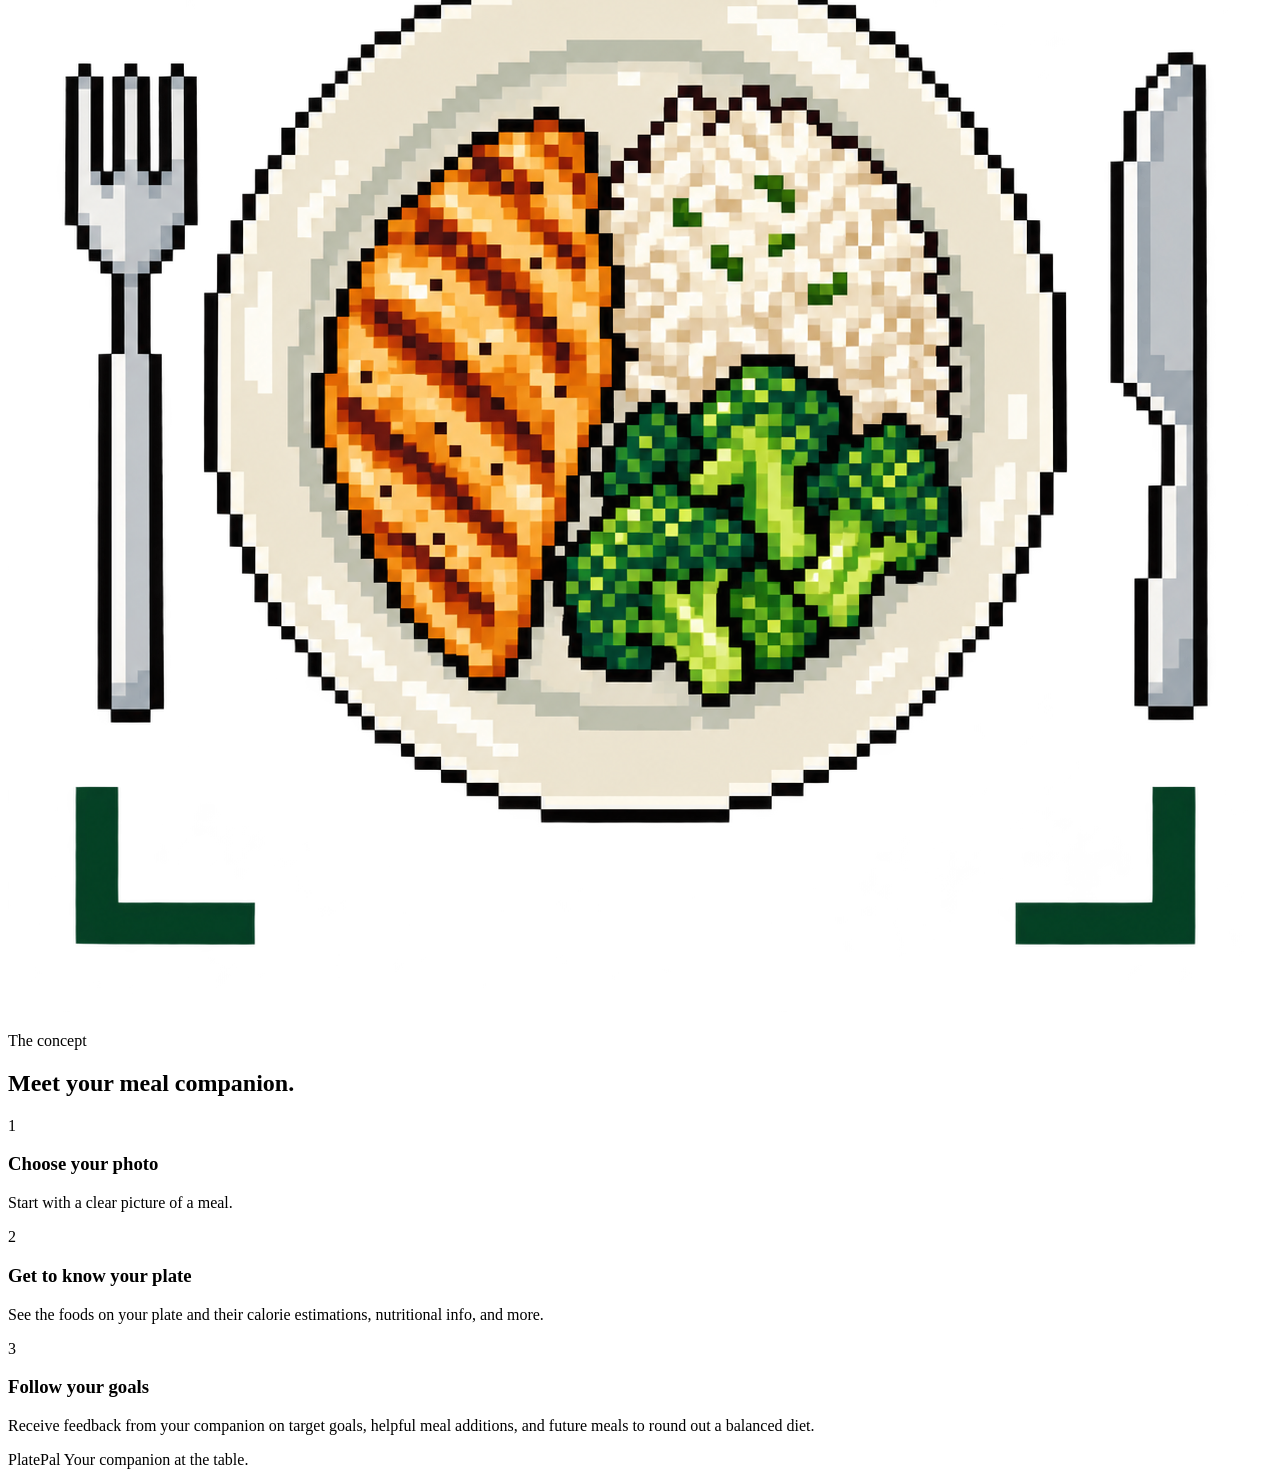
==== commit 2a01fb23: "cleaned up home images and descriptions" ====
--- a/index.html
+++ b/index.html
@@ -27,20 +27,7 @@
       </div>
     </div>
   </nav>
-  <main id="main-content" class="home-page">
-    <!-- Decorative foods stay in the side gutters, away from the page content. -->
-    <div class="food-border" aria-hidden="true">
-      <img class="edge-food food-strawberry" src="./images/foods/strawberry.png" alt="" width="1254" height="1254" decoding="async">
-      <img class="edge-food food-taco" src="./images/foods/taco.png" alt="" width="1254" height="1254" decoding="async">
-      <img class="edge-food food-steak" src="./images/foods/steak.png" alt="" width="1254" height="1254" decoding="async">
-      <img class="edge-food food-pizza" src="./images/foods/pizza.png" alt="" width="1254" height="1254" decoding="async">
-      <img class="edge-food food-hot-dog" src="./images/foods/hot-dog.png" alt="" width="1254" height="1254" decoding="async">
-      <img class="edge-food food-grapes" src="./images/foods/grapes.png" alt="" width="1254" height="1254" decoding="async">
-      <img class="edge-food food-chicken" src="./images/foods/chicken.png" alt="" width="1254" height="1254" decoding="async">
-      <img class="edge-food food-cheeseburger" src="./images/foods/cheeseburger.png" alt="" width="1254" height="1254" decoding="async">
-      <img class="edge-food food-broccoli" src="./images/foods/broccoli.png" alt="" width="1254" height="1254" decoding="async">
-      <img class="edge-food food-avocado" src="./images/foods/avocado.png" alt="" width="1254" height="1254" decoding="async">
-    </div>
+  <main id="main-content">
     <section class="hero container">
       <div class="row align-items-center g-4">
         <div class="col-md-6">
@@ -53,38 +40,27 @@
           </div>
         </div>
         <div class="col-md-6">
-          <!-- This frame positions the extra foods around the main plate. -->
-          <div class="plate-scene">
-            <img class="hero-art" src="./images/pixel-plate.png" alt="Pixel-art meal plate with grilled food, rice, broccoli, and scan corners" width="1254" height="1254">
-            <div class="plate-foods" aria-hidden="true">
-              <img class="plate-food plate-sushi" src="./images/foods/sushi.png" alt="" width="1254" height="1254" decoding="async">
-              <img class="plate-food plate-cake" src="./images/foods/cake.png" alt="" width="1254" height="1254" decoding="async">
-              <img class="plate-food plate-matcha" src="./images/foods/matcha.png" alt="" width="1254" height="1254" decoding="async">
-              <img class="plate-food plate-pancakes" src="./images/foods/pancakes.png" alt="" width="1254" height="1254" decoding="async">
-              <img class="plate-food plate-boba" src="./images/foods/boba.png" alt="" width="1254" height="1254" decoding="async">
-            </div>
-          </div>
+          <img class="hero-art" src="./images/pixel-plate.png" alt="Pixel-art meal plate with grilled food, rice, broccoli, and scan corners" width="1254" height="1254">
         </div>
       </div>
     </section>
     <section class="container pb-5" aria-labelledby="how-heading">
       <div class="d-flex flex-wrap justify-content-between align-items-end gap-3 mb-4">
         <div><p class="eyebrow mb-2">The concept</p><h2 class="section-heading mb-0" id="how-heading">Meet your meal companion.</h2></div>
-        <span class="demo-note">Three simple steps</span>
       </div>
       <!-- Bootstrap's columns stack on small screens; our CSS styles each card. -->
       <div class="row g-3">
         <div class="col-md-4"><article class="step-card">
           <span class="step-number" aria-hidden="true">1</span><h3>Choose your photo</h3>
-          <p>Start with a clear picture of a meal. Our planned app will let you select and preview an image.</p>
+          <p>Start with a clear picture of a meal.</p>
         </article></div>
         <div class="col-md-4"><article class="step-card">
           <span class="step-number" aria-hidden="true">2</span><h3>Get to know your plate</h3>
-          <p>See the foods on your plate and ideas for additions. Project 1 will demonstrate this with sample results.</p>
+          <p>See the foods on your plate and their calorie estimations, nutritional info, and more.</p>
         </article></div>
         <div class="col-md-4"><article class="step-card">
           <span class="step-number" aria-hidden="true">3</span><h3>Follow your goals</h3>
-          <p>Our planned app will compare estimated calories from your logged meals with a daily target you choose.</p>
+          <p>Receive feedback from your companion on target goals, helpful meal additions, and future meals to round out a balanced diet.</p>
         </article></div>
       </div>
     </section>
